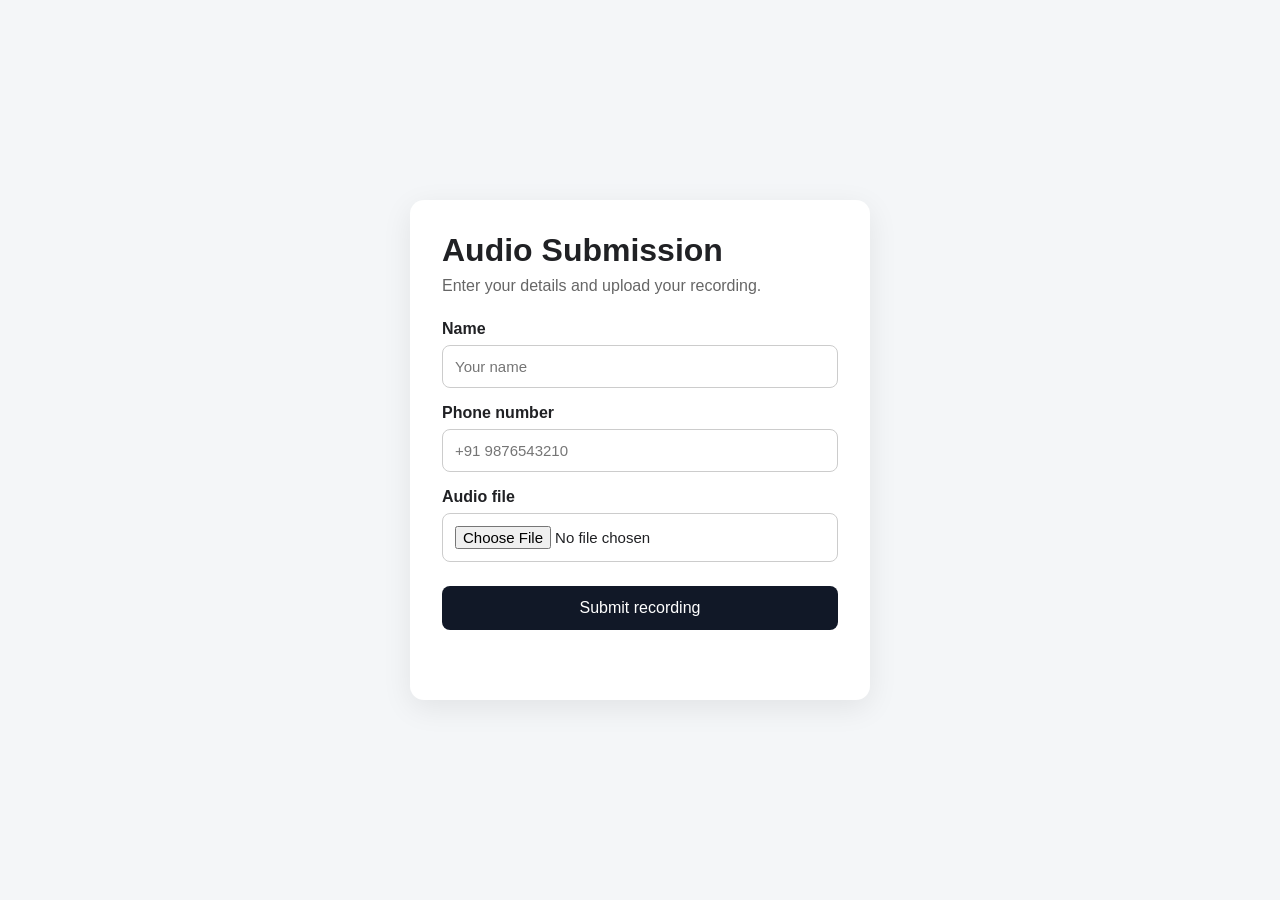
==== templates/index.html @ 73899c15 "Initial commit" ====
<!DOCTYPE html>
<html lang="en">
<head>
    <meta charset="UTF-8">
    <meta name="viewport" content="width=device-width, initial-scale=1.0">
    <title>Gig Audio Submission</title>
    <link rel="stylesheet" href="/static/style.css">
</head>
<body>
    <main class="card">
        <h1>Audio Submission</h1>
        <p class="subtitle">Enter your details and upload your recording.</p>

        <form id="submissionForm">
            <label for="name">Name</label>
            <input id="name" name="name" type="text" placeholder="Your name" required>

            <label for="phone">Phone number</label>
            <input id="phone" name="phone" type="tel" placeholder="+91 9876543210" required>

            <label for="audio">Audio file</label>
            <input id="audio" name="audio" type="file"
                   accept=".mp3,.wav,.m4a,.ogg,.webm,audio/*" required>

            <button id="submitBtn" type="submit">Submit recording</button>
        </form>

        <div id="status" class="status"></div>
    </main>

    <script src="/static/app.js"></script>
</body>
</html>
---- static/style.css ----
* {
    box-sizing: border-box;
}

body {
    margin: 0;
    min-height: 100vh;
    display: grid;
    place-items: center;
    background: #f4f6f8;
    font-family: Arial, sans-serif;
    color: #202124;
}

.card {
    width: min(92%, 460px);
    background: white;
    padding: 32px;
    border-radius: 14px;
    box-shadow: 0 8px 30px rgba(0,0,0,.08);
}

h1 {
    margin: 0 0 8px;
}

.subtitle {
    margin: 0 0 25px;
    color: #666;
}

label {
    display: block;
    margin: 16px 0 7px;
    font-weight: 600;
}

input {
    width: 100%;
    padding: 12px;
    border: 1px solid #ccc;
    border-radius: 8px;
    font-size: 15px;
}

button {
    width: 100%;
    margin-top: 24px;
    padding: 13px;
    border: 0;
    border-radius: 8px;
    background: #111827;
    color: white;
    font-size: 16px;
    cursor: pointer;
}

button:disabled {
    opacity: .6;
    cursor: not-allowed;
}

.status {
    margin-top: 18px;
    min-height: 20px;
    text-align: center;
}
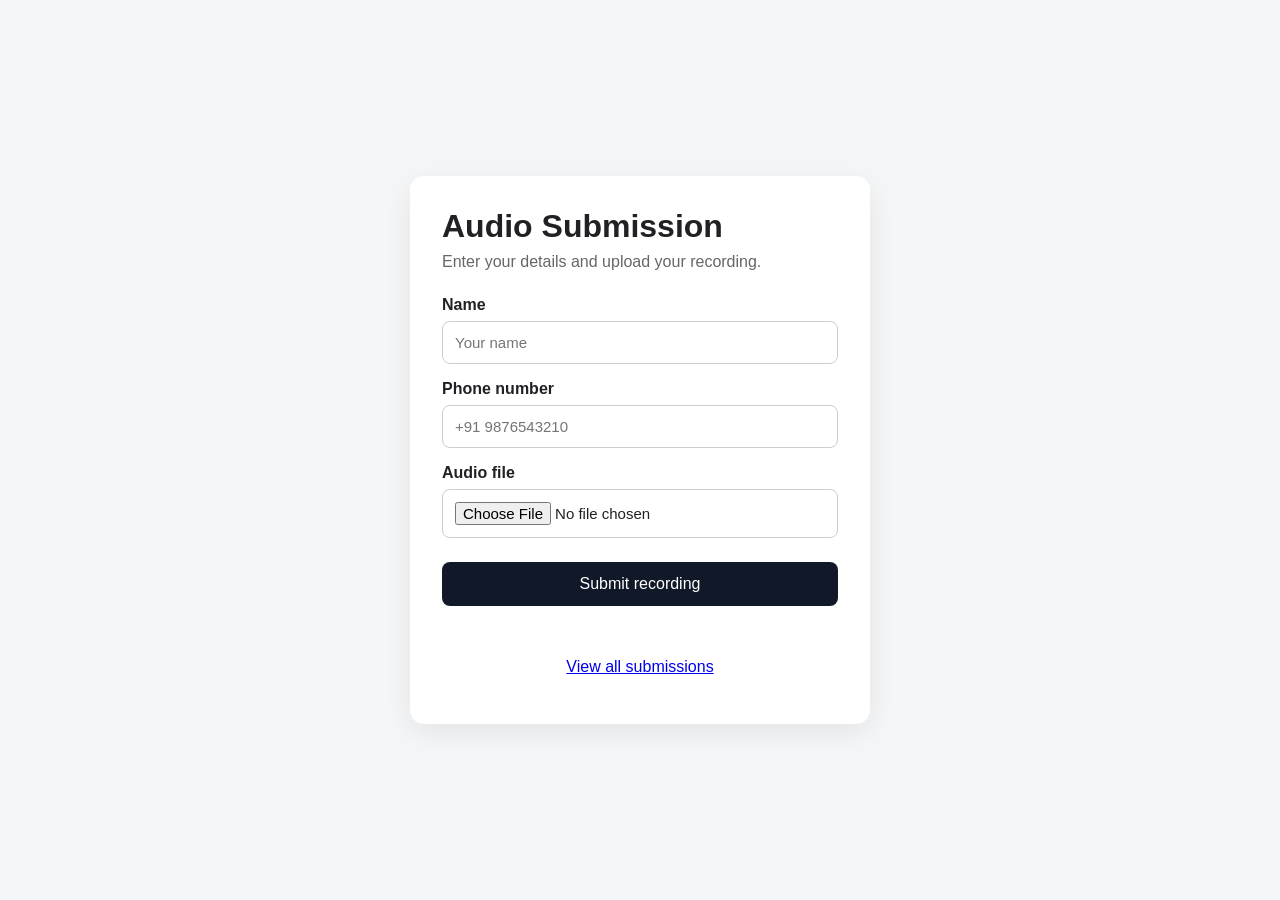
==== commit 5d0da37a: "added view submitted audio list and updated project files" ====
--- a/templates/index.html
+++ b/templates/index.html
@@ -1,33 +1,53 @@
-<!DOCTYPE html>
+<!doctype html>
 <html lang="en">
-<head>
-    <meta charset="UTF-8">
-    <meta name="viewport" content="width=device-width, initial-scale=1.0">
-    <title>Gig Audio Submission</title>
-    <link rel="stylesheet" href="/static/style.css">
-</head>
-<body>
+  <head>
+    <meta charset="UTF-8" />
+    <meta name="viewport" content="width=device-width, initial-scale=1.0" />
+    <title>Audio Submission</title>
+    <link rel="stylesheet" href="/static/style.css" />
+  </head>
+  <body>
     <main class="card">
-        <h1>Audio Submission</h1>
-        <p class="subtitle">Enter your details and upload your recording.</p>
+      <h1>Audio Submission</h1>
+      <p class="subtitle">Enter your details and upload your recording.</p>
 
-        <form id="submissionForm">
-            <label for="name">Name</label>
-            <input id="name" name="name" type="text" placeholder="Your name" required>
+      <form id="submissionForm">
+        <label for="name">Name</label>
+        <input
+          id="name"
+          name="name"
+          type="text"
+          placeholder="Your name"
+          required
+        />
 
-            <label for="phone">Phone number</label>
-            <input id="phone" name="phone" type="tel" placeholder="+91 9876543210" required>
+        <label for="phone">Phone number</label>
+        <input
+          id="phone"
+          name="phone"
+          type="tel"
+          placeholder="+91 9876543210"
+          required
+        />
 
-            <label for="audio">Audio file</label>
-            <input id="audio" name="audio" type="file"
-                   accept=".mp3,.wav,.m4a,.ogg,.webm,audio/*" required>
+        <label for="audio">Audio file</label>
+        <input
+          id="audio"
+          name="audio"
+          type="file"
+          accept=".mp3,.wav,.m4a,.ogg,.webm,audio/*"
+          required
+        />
 
-            <button id="submitBtn" type="submit">Submit recording</button>
-        </form>
+        <button id="submitBtn" type="submit">Submit recording</button>
+      </form>
 
-        <div id="status" class="status"></div>
+      <div id="status" class="status"></div>
+      <p style="text-align:center; margin-top:14px;">
+        <a href="/submissions">View all submissions</a>
+      </p>
     </main>
 
     <script src="/static/app.js"></script>
-</body>
+  </body>
 </html>
